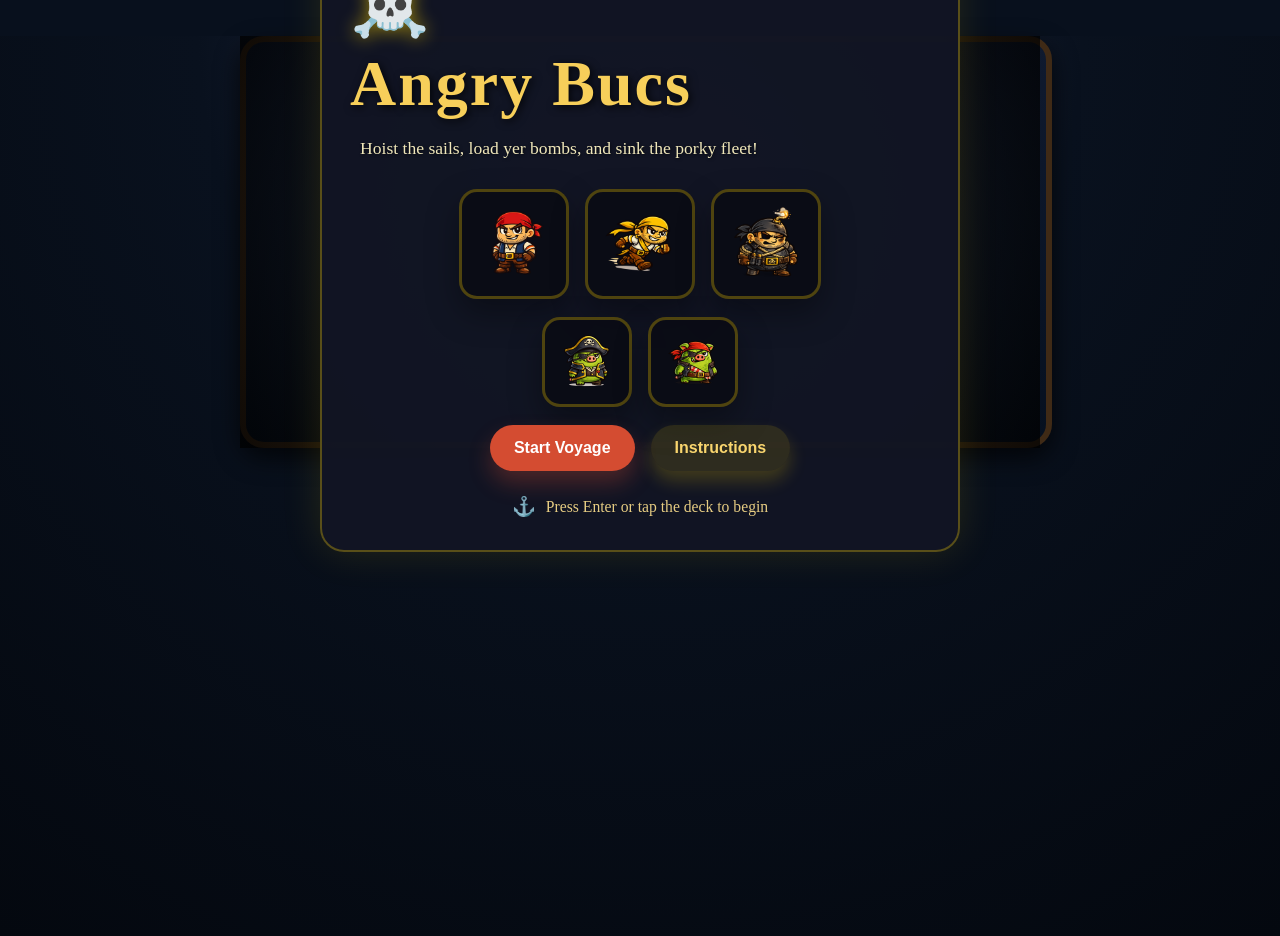
==== AngryBucs/index.html @ dc283241 "Merge pull request #10 from asimisbest/Sprint-1 Sprint 1" ====
<!doctype html>
<html lang="en">
<head>
  <meta charset="utf-8">
  <meta name="viewport" content="width=device-width,initial-scale=1">
  <title>My Game</title>
  <link rel="stylesheet" href="styles.css">
</head>
<body>
  <div class="stage">
    <canvas id="gameCanvas" width="800" height="400"></canvas>

    <div id="menu" class="menu">
      <div class="menu-card">
        <div class="logo">☠️</div>
        <h1 class="title">Angry Bucs</h1>
        <p class="subtitle">Hoist the sails, load yer bombs, and sink the porky fleet!</p>
        <div class="asset-row bucs">
          <img src="../Assets/Buc/standardBuc.png" alt="Standard Buc" />
          <img src="../Assets/Buc/fastBuc.png" alt="Fast Buc" />
          <img src="../Assets/Buc/bombBuc.png" alt="Bomb Buc" />
        </div>
        <div class="asset-row pigs">
          <img src="../Assets/Pigs/pig1.png" alt="Pig 1" />
          <img src="../Assets/Pigs/pig2.png" alt="Pig 2" />
        </div>
        <div class="buttons">
          <button id="startBtn">Start Voyage</button>
          <button id="instructionsBtn">Instructions</button>
        </div>

        <div class="callout">
          <span class="anchor">⚓</span>
          Press Enter or tap the deck to begin
        </div>
      </div>
    </div>

    <div id="instructions" class="modal hidden">
      <div class="modal-content">
        <h2>Instructions</h2>
        <p>Use the arrow keys to steer the ship. Press Enter to launch your cannonballs at the greedy pigs.</p>
        <button id="closeInstructions">Back to Deck</button>
      </div>
    </div>
  </div>

  <script src="main.js"></script>
</body>
</html>
---- AngryBucs/styles.css ----
*{box-sizing:border-box}
html,body{height:100%;margin:0;font-family:Georgia, 'Times New Roman', Times, serif;background:#08101d;color:#f9d56e}
body{background:radial-gradient(circle at top, #2b324f 0%, #09111e 40%, #04080f 100%);}
.stage{width:800px;margin:36px auto;position:relative;}
canvas{display:block;background:linear-gradient(180deg,#0f1a2f 0%,#06101f 100%);border:6px solid #3f2a16;box-shadow:0 10px 25px rgba(0,0,0,0.7);border-radius:24px;}
.menu{position:absolute;left:0;right:0;top:0;bottom:0;display:flex;align-items:center;justify-content:center;padding:24px;background:radial-gradient(circle at center, rgba(255,255,255,0.06), rgba(0,0,0,0.75));}
.menu-card{width:100%;max-width:640px;padding:32px 28px;background:rgba(18,22,36,0.95);border:2px solid rgba(255,215,0,0.3);border-radius:24px;box-shadow:0 0 40px rgba(255, 215, 0, 0.12);position:relative;overflow:hidden;}
.menu-card::before{content:'🏴‍☠️';position:absolute;top:-24px;right:-24px;font-size:72px;opacity:0.14;transform:rotate(15deg);}
.logo{font-size:4rem;margin-bottom:0.4rem;text-shadow:0 0 18px rgba(255,215,0,0.6);}
.title{font-size:4rem;margin:0 0 12px 0;color:#f7cf5a;text-shadow:2px 2px 8px rgba(0,0,0,0.8);letter-spacing:2px;}
.subtitle{margin:0 auto 24px auto;max-width:560px;font-size:1.1rem;line-height:1.8;color:#f0e7ba;text-shadow:1px 1px 3px rgba(0,0,0,0.6);}
.asset-row{display:flex;justify-content:center;gap:16px;margin:0 auto 18px auto;}
.asset-row img{width:110px;height:auto;border:3px solid rgba(255,215,0,0.28);border-radius:18px;background:rgba(10,12,20,0.9);padding:10px;box-shadow:0 14px 32px rgba(0,0,0,0.35);transition:transform 0.3s ease, box-shadow 0.3s ease;}
.asset-row img:hover{transform:translateY(-4px) scale(1.02);box-shadow:0 18px 36px rgba(255,215,0,0.2);}
.asset-row.pigs img{width:90px;}
.buttons{display:flex;flex-wrap:wrap;gap:16px;justify-content:center;}
button{padding:14px 24px;border-radius:999px;border:none;cursor:pointer;font-size:1rem;font-weight:700;transition:transform 0.2s ease, box-shadow 0.2s ease, background-color 0.2s ease;}
#startBtn{background:#d44c31;color:#fff;box-shadow:0 12px 22px rgba(212,76,49,0.3);}
#instructionsBtn{background:rgba(255,215,0,0.12);color:#f9d56e;box-shadow:0 10px 18px rgba(255,215,0,0.2);}
button:hover{transform:translateY(-2px);}
#startBtn:hover{background:#f06842;}
#instructionsBtn:hover{background:rgba(255,215,0,0.22);}
.callout{margin-top:24px;color:#e6cc82;display:flex;align-items:center;justify-content:center;gap:10px;font-size:0.98rem;}
.anchor{font-size:1.2rem;}
.modal{position:absolute;left:0;right:0;top:0;bottom:0;display:flex;align-items:center;justify-content:center;background:rgba(0,0,0,0.72);}
.modal-content{background:linear-gradient(135deg,#1f243c,#101523);padding:26px 24px;border-radius:18px;max-width:520px;border:2px solid rgba(255,215,0,0.25);box-shadow:0 16px 40px rgba(0,0,0,0.45);}
.modal-content h2{margin-top:0;color:#f8dd88;letter-spacing:0.06em;}
.modal-content p{color:#e6d8b5;line-height:1.75;margin:16px 0;}
.modal-content button{width:100%;margin-top:10px;background:#d44c31;color:#fff;box-shadow:0 8px 18px rgba(212,76,49,0.3);}
.hidden{display:none}
@media (max-width:900px){.stage{margin:18px auto;width:auto;padding:0 12px;}}
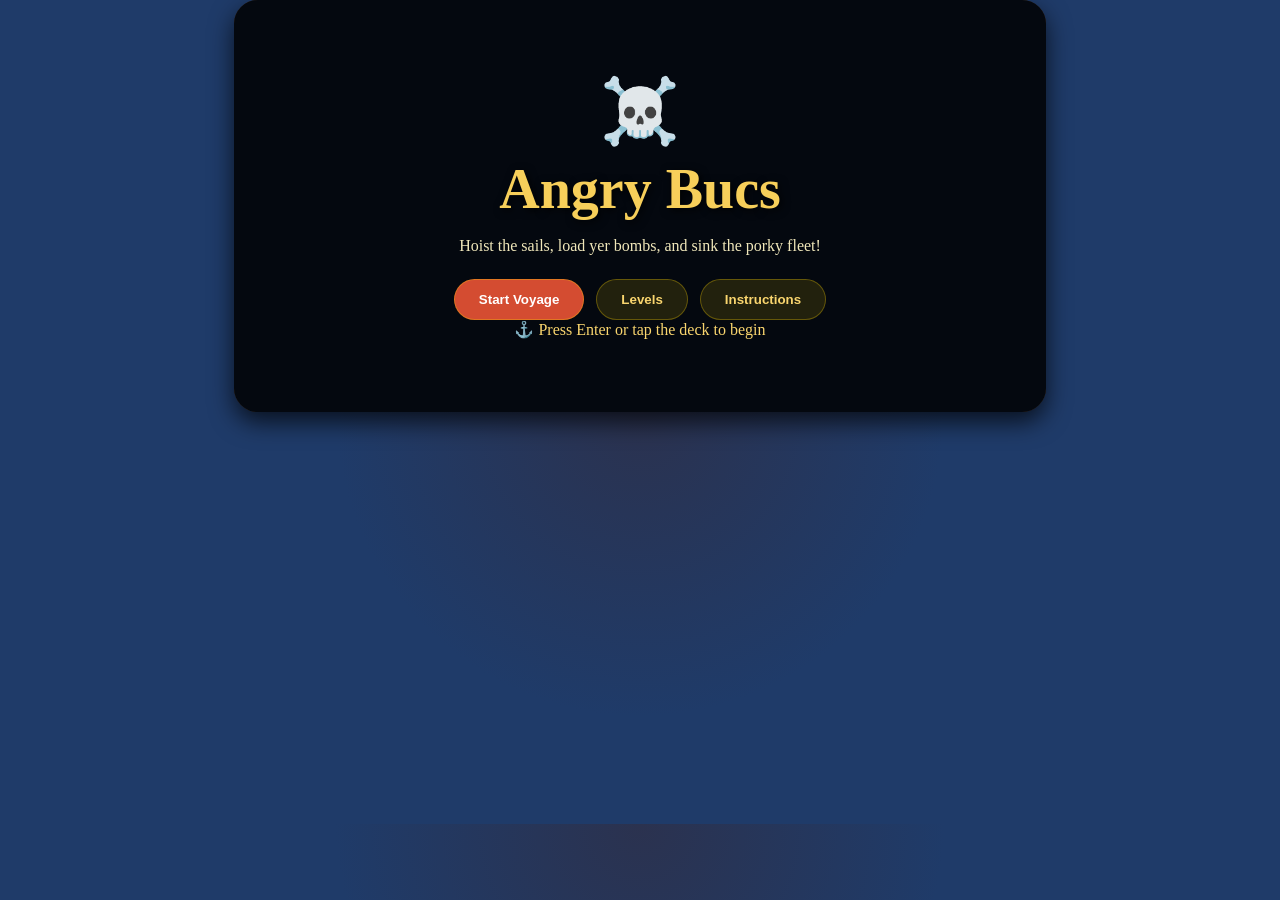
==== commit 4b5d95e7: "Updated game logic and styles" ====
--- a/AngryBucs/index.html
+++ b/AngryBucs/index.html
@@ -3,48 +3,57 @@
 <head>
   <meta charset="utf-8">
   <meta name="viewport" content="width=device-width,initial-scale=1">
-  <title>My Game</title>
+  <title>Angry Bucs</title>
   <link rel="stylesheet" href="styles.css">
 </head>
 <body>
-  <div class="stage">
-    <canvas id="gameCanvas" width="800" height="400"></canvas>
+<div class="stage">
+  <canvas id="gameCanvas" width="800" height="400"></canvas>
 
-    <div id="menu" class="menu">
-      <div class="menu-card">
-        <div class="logo">☠️</div>
-        <h1 class="title">Angry Bucs</h1>
-        <p class="subtitle">Hoist the sails, load yer bombs, and sink the porky fleet!</p>
-        <div class="asset-row bucs">
-          <img src="../Assets/Buc/standardBuc.png" alt="Standard Buc" />
-          <img src="../Assets/Buc/fastBuc.png" alt="Fast Buc" />
-          <img src="../Assets/Buc/bombBuc.png" alt="Bomb Buc" />
-        </div>
-        <div class="asset-row pigs">
-          <img src="../Assets/Pigs/pig1.png" alt="Pig 1" />
-          <img src="../Assets/Pigs/pig2.png" alt="Pig 2" />
-        </div>
-        <div class="buttons">
-          <button id="startBtn">Start Voyage</button>
-          <button id="instructionsBtn">Instructions</button>
-        </div>
+  <div id="gameHUD" class="hud hidden">
+    <button id="retryBtn" class="hud-btn">Retry</button>
+    <button id="exitBtn" class="hud-btn exit">Menu</button>
+  </div>
 
-        <div class="callout">
-          <span class="anchor">⚓</span>
-          Press Enter or tap the deck to begin
-        </div>
+  <div id="menu" class="menu">
+    <div class="menu-card">
+      <div class="logo">☠️</div>
+      <h1 class="title">Angry Bucs</h1>
+      <p class="subtitle">Hoist the sails, load yer bombs, and sink the porky fleet!</p>
+
+      <div class="buttons">
+        <button id="startBtn">Start Voyage</button>
+        <button id="levelsBtn">Levels</button>
+        <button id="instructionsBtn">Instructions</button>
       </div>
-    </div>
 
-    <div id="instructions" class="modal hidden">
-      <div class="modal-content">
-        <h2>Instructions</h2>
-        <p>Use the arrow keys to steer the ship. Press Enter to launch your cannonballs at the greedy pigs.</p>
-        <button id="closeInstructions">Back to Deck</button>
+      <div class="callout">
+        <span class="anchor">⚓</span>
+        Press Enter or tap the deck to begin
       </div>
     </div>
   </div>
 
-  <script src="main.js"></script>
+  <div id="levelsPage" class="modal hidden">
+    <div class="modal-content">
+      <h2>Select Level</h2>
+      <div id="levelGrid"></div>
+      <button id="backToMenu">Back</button>
+    </div>
+  </div>
+
+  <div id="instructions" class="modal hidden">
+    <div class="modal-content">
+      <h2>Instructions</h2>
+      <p>Use your mouse or finger to change where the Buc is aiming.</p>
+      <p>After release, tap anywhere on the screen to activate the Buc's ability.</p>
+      <p>Destroy structures and eliminate pigs to increase your level score.</p>
+      <p>Eliminate all pigs to beat the level and advance!</p>
+      <button id="closeInstructions">Back to Deck</button>
+    </div>
+  </div>
+</div>
+
+<script src="main.js"></script>
 </body>
 </html>
--- a/AngryBucs/styles.css
+++ b/AngryBucs/styles.css
@@ -1,32 +1,141 @@
-*{box-sizing:border-box}
-html,body{height:100%;margin:0;font-family:Georgia, 'Times New Roman', Times, serif;background:#08101d;color:#f9d56e}
-body{background:radial-gradient(circle at top, #2b324f 0%, #09111e 40%, #04080f 100%);}
-.stage{width:800px;margin:36px auto;position:relative;}
-canvas{display:block;background:linear-gradient(180deg,#0f1a2f 0%,#06101f 100%);border:6px solid #3f2a16;box-shadow:0 10px 25px rgba(0,0,0,0.7);border-radius:24px;}
-.menu{position:absolute;left:0;right:0;top:0;bottom:0;display:flex;align-items:center;justify-content:center;padding:24px;background:radial-gradient(circle at center, rgba(255,255,255,0.06), rgba(0,0,0,0.75));}
-.menu-card{width:100%;max-width:640px;padding:32px 28px;background:rgba(18,22,36,0.95);border:2px solid rgba(255,215,0,0.3);border-radius:24px;box-shadow:0 0 40px rgba(255, 215, 0, 0.12);position:relative;overflow:hidden;}
-.menu-card::before{content:'🏴‍☠️';position:absolute;top:-24px;right:-24px;font-size:72px;opacity:0.14;transform:rotate(15deg);}
-.logo{font-size:4rem;margin-bottom:0.4rem;text-shadow:0 0 18px rgba(255,215,0,0.6);}
-.title{font-size:4rem;margin:0 0 12px 0;color:#f7cf5a;text-shadow:2px 2px 8px rgba(0,0,0,0.8);letter-spacing:2px;}
-.subtitle{margin:0 auto 24px auto;max-width:560px;font-size:1.1rem;line-height:1.8;color:#f0e7ba;text-shadow:1px 1px 3px rgba(0,0,0,0.6);}
-.asset-row{display:flex;justify-content:center;gap:16px;margin:0 auto 18px auto;}
-.asset-row img{width:110px;height:auto;border:3px solid rgba(255,215,0,0.28);border-radius:18px;background:rgba(10,12,20,0.9);padding:10px;box-shadow:0 14px 32px rgba(0,0,0,0.35);transition:transform 0.3s ease, box-shadow 0.3s ease;}
-.asset-row img:hover{transform:translateY(-4px) scale(1.02);box-shadow:0 18px 36px rgba(255,215,0,0.2);}
-.asset-row.pigs img{width:90px;}
-.buttons{display:flex;flex-wrap:wrap;gap:16px;justify-content:center;}
-button{padding:14px 24px;border-radius:999px;border:none;cursor:pointer;font-size:1rem;font-weight:700;transition:transform 0.2s ease, box-shadow 0.2s ease, background-color 0.2s ease;}
-#startBtn{background:#d44c31;color:#fff;box-shadow:0 12px 22px rgba(212,76,49,0.3);}
-#instructionsBtn{background:rgba(255,215,0,0.12);color:#f9d56e;box-shadow:0 10px 18px rgba(255,215,0,0.2);}
-button:hover{transform:translateY(-2px);}
-#startBtn:hover{background:#f06842;}
-#instructionsBtn:hover{background:rgba(255,215,0,0.22);}
-.callout{margin-top:24px;color:#e6cc82;display:flex;align-items:center;justify-content:center;gap:10px;font-size:0.98rem;}
-.anchor{font-size:1.2rem;}
-.modal{position:absolute;left:0;right:0;top:0;bottom:0;display:flex;align-items:center;justify-content:center;background:rgba(0,0,0,0.72);}
-.modal-content{background:linear-gradient(135deg,#1f243c,#101523);padding:26px 24px;border-radius:18px;max-width:520px;border:2px solid rgba(255,215,0,0.25);box-shadow:0 16px 40px rgba(0,0,0,0.45);}
-.modal-content h2{margin-top:0;color:#f8dd88;letter-spacing:0.06em;}
-.modal-content p{color:#e6d8b5;line-height:1.75;margin:16px 0;}
-.modal-content button{width:100%;margin-top:10px;background:#d44c31;color:#fff;box-shadow:0 8px 18px rgba(212,76,49,0.3);}
-.hidden{display:none}
-@media (max-width:900px){.stage{margin:18px auto;width:auto;padding:0 12px;}}
+/* Global reset */
+* {
+	box-sizing: border-box;
+}
 
+body {
+	height: 100%;
+	margin: 0;
+	display: flex;
+	justify-content: center;
+	align-items: center;
+	font-family: Georgia, serif;
+	background: radial-gradient(circle at top, #2b324f 0%, #1f3b69 40%, #1f3b69 100%);
+	color: #f9d56e;
+	overflow: hidden;
+}
+
+.stage {
+	position: relative;
+	display: inline-block;
+}
+
+canvas {
+	display: block;
+	background: #06101f;
+	border: 6px solid #3f2a16;
+	box-shadow: 0 10px 25px rgba(0, 0, 0, 0.7);
+	border-radius: 24px;
+}
+
+/* ================= HUD ================= */
+.hud {
+	position: absolute;
+	top: 20px;
+	right: 20px;
+	display: flex;
+	gap: 10px;
+	z-index: 25;
+}
+
+.hud-btn {
+	padding: 8px 18px;
+	border-radius: 12px;
+	border: 2px solid #f9d56e;
+	background: rgba(15, 26, 47, 0.8);
+	color: #f9d56e;
+	cursor: pointer;
+	font-weight: bold;
+	backdrop-filter: blur(4px);
+	transition: transform 0.2s;
+}
+
+.hud-btn:hover {
+	background: #f9d56e;
+	color: #0f1a2f;
+	transform: translateY(-2px);
+}
+
+.hud-btn.exit {
+	border-color: #d44c31;
+	color: #f0e7ba;
+}
+
+.hud-btn.exit:hover {
+	background: #d44c31;
+	color: #fff;
+}
+
+/* ================= MENUS ================= */
+.menu {
+	position: absolute;
+	inset: 0;
+	display: flex;
+	align-items: center;
+	justify-content: center;
+	background: #04080f;
+	z-index: 20;
+	border-radius: 24px;
+}
+
+.menu-card { text-align: center; }
+
+.logo { font-size: 4rem; margin-bottom: 0.5rem; }
+
+.title {
+	font-size: 3.5rem;
+	margin: 0 0 10px 0;
+	color: #f7cf5a;
+	text-shadow: 2px 2px 8px rgba(0,0,0,0.9);
+}
+
+.subtitle { margin-bottom: 24px; color: #f0e7ba; }
+
+.buttons { display: flex; gap: 12px; justify-content: center; }
+
+button {
+	padding: 12px 24px;
+	border-radius: 999px;
+	border: 1px solid rgba(255,215,0,0.3);
+	cursor: pointer;
+	font-weight: bold;
+}
+
+#startBtn { background: #d44c31; color: #fff; }
+#instructionsBtn, #levelsBtn { background: rgba(255,215,0,0.12); color: #f9d56e; }
+
+/* ================= MODALS ================= */
+.modal {
+	position: absolute;
+	inset: 0;
+	background: rgba(0,0,0,0.8);
+	display: flex;
+	align-items: center;
+	justify-content: center;
+	z-index: 30;
+}
+
+.modal-content {
+	background: #101523;
+	padding: 30px;
+	border-radius: 18px;
+	border: 2px solid #f9d56e;
+	text-align: center;
+	max-width: 450px;
+}
+
+#levelGrid {
+	display: grid;
+	grid-template-columns: repeat(5, 1fr);
+	gap: 10px;
+	margin: 20px 0;
+}
+
+#levelGrid button {
+	background: rgba(255,215,0,0.1);
+	color: #f9d56e;
+	border: 1px solid #f9d56e;
+	padding: 10px;
+}
+
+.hidden { display: none !important; }
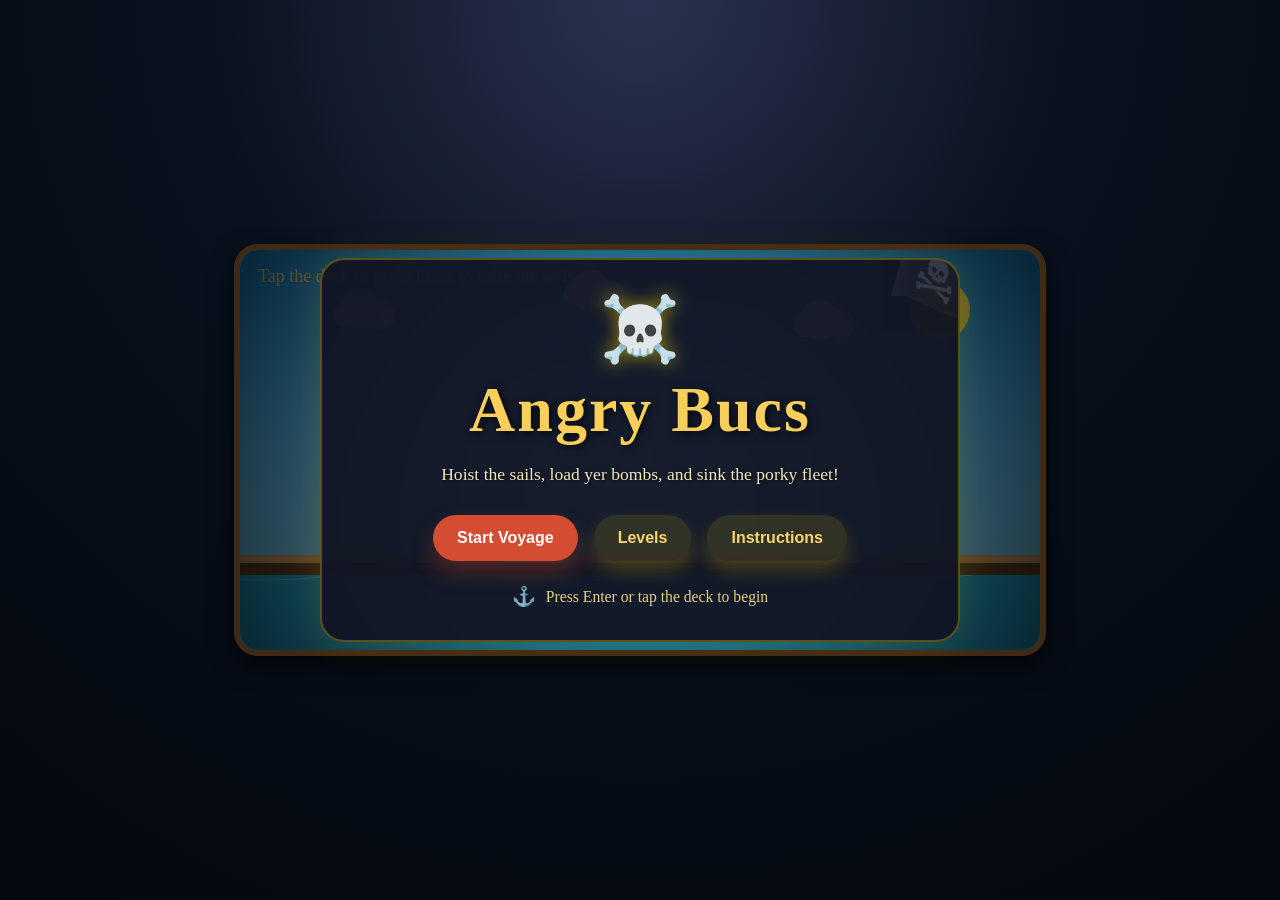
==== commit 06a066f9: "levels" ====
--- a/AngryBucs/index.html
+++ b/AngryBucs/index.html
@@ -7,53 +7,53 @@
   <link rel="stylesheet" href="styles.css">
 </head>
 <body>
-<div class="stage">
-  <canvas id="gameCanvas" width="800" height="400"></canvas>
+  <div class="stage">
+    <canvas id="gameCanvas" width="800" height="400"></canvas>
 
-  <div id="gameHUD" class="hud hidden">
-    <button id="retryBtn" class="hud-btn">Retry</button>
-    <button id="exitBtn" class="hud-btn exit">Menu</button>
-  </div>
+    <div id="gameHUD" class="hud hidden">
+      <button id="retryBtn" class="hud-btn">Retry</button>
+      <button id="exitBtn" class="hud-btn exit">Menu</button>
+    </div>
 
-  <div id="menu" class="menu">
-    <div class="menu-card">
-      <div class="logo">☠️</div>
-      <h1 class="title">Angry Bucs</h1>
-      <p class="subtitle">Hoist the sails, load yer bombs, and sink the porky fleet!</p>
+    <div id="menu" class="menu">
+      <div class="menu-card">
+        <div class="logo">☠️</div>
+        <h1 class="title">Angry Bucs</h1>
+        <p class="subtitle">Hoist the sails, load yer bombs, and sink the porky fleet!</p>
 
-      <div class="buttons">
-        <button id="startBtn">Start Voyage</button>
-        <button id="levelsBtn">Levels</button>
-        <button id="instructionsBtn">Instructions</button>
+        <div class="buttons">
+          <button id="startBtn">Start Voyage</button>
+          <button id="levelsBtn">Levels</button>
+          <button id="instructionsBtn">Instructions</button>
+        </div>
+
+        <div class="callout">
+          <span class="anchor">⚓</span>
+          Press Enter or tap the deck to begin
+        </div>
       </div>
+    </div>
 
-      <div class="callout">
-        <span class="anchor">⚓</span>
-        Press Enter or tap the deck to begin
+    <div id="levelsPage" class="modal hidden">
+      <div class="modal-content">
+        <h2>Select Level</h2>
+        <div id="levelGrid"></div>
+        <button id="backToMenu">Back</button>
+      </div>
+    </div>
+
+    <div id="instructions" class="modal hidden">
+      <div class="modal-content">
+        <h2>Instructions</h2>
+        <p>Use your mouse or finger to change where the Buc is aiming.</p>
+        <p>After release, tap anywhere on the screen to activate the Buc's ability.</p>
+        <p>Destroy structures and eliminate pigs to increase your level score.</p>
+        <p>Eliminate all pigs to beat the level and advance!</p>
+        <button id="closeInstructions">Back to Deck</button>
       </div>
     </div>
   </div>
 
-  <div id="levelsPage" class="modal hidden">
-    <div class="modal-content">
-      <h2>Select Level</h2>
-      <div id="levelGrid"></div>
-      <button id="backToMenu">Back</button>
-    </div>
-  </div>
-
-  <div id="instructions" class="modal hidden">
-    <div class="modal-content">
-      <h2>Instructions</h2>
-      <p>Use your mouse or finger to change where the Buc is aiming.</p>
-      <p>After release, tap anywhere on the screen to activate the Buc's ability.</p>
-      <p>Destroy structures and eliminate pigs to increase your level score.</p>
-      <p>Eliminate all pigs to beat the level and advance!</p>
-      <button id="closeInstructions">Back to Deck</button>
-    </div>
-  </div>
-</div>
-
-<script src="main.js"></script>
+  <script src="main.js"></script>
 </body>
 </html>
--- a/AngryBucs/styles.css
+++ b/AngryBucs/styles.css
@@ -3,16 +3,22 @@
 	box-sizing: border-box;
 }
 
+/* Page */
+html,
 body {
 	height: 100%;
 	margin: 0;
-	display: flex;
-	justify-content: center;
-	align-items: center;
-	font-family: Georgia, serif;
-	background: radial-gradient(circle at top, #2b324f 0%, #1f3b69 40%, #1f3b69 100%);
+	font-family: Georgia, 'Times New Roman', Times, serif;
+	background: #08101d;
 	color: #f9d56e;
 	overflow: hidden;
+}
+
+body {
+	display: flex;
+	justify-content: center;
+	align-items: center;
+	background: radial-gradient(circle at top, #2b324f 0%, #09111e 40%, #04080f 100%);
 }
 
 .stage {
@@ -22,7 +28,7 @@
 
 canvas {
 	display: block;
-	background: #06101f;
+	background: linear-gradient(180deg, #0f1a2f 0%, #06101f 100%);
 	border: 6px solid #3f2a16;
 	box-shadow: 0 10px 25px rgba(0, 0, 0, 0.7);
 	border-radius: 24px;
@@ -47,7 +53,7 @@
 	cursor: pointer;
 	font-weight: bold;
 	backdrop-filter: blur(4px);
-	transition: transform 0.2s;
+	transition: transform 0.2s ease, background-color 0.2s ease, color 0.2s ease;
 }
 
 .hud-btn:hover {
@@ -66,64 +72,168 @@
 	color: #fff;
 }
 
-/* ================= MENUS ================= */
+/* ================= MENU ================= */
 .menu {
 	position: absolute;
-	inset: 0;
-	display: flex;
-	align-items: center;
-	justify-content: center;
-	background: #04080f;
+	left: 6px;
+	right: 6px;
+	top: 6px;
+	bottom: 6px;
+	display: flex;
+	align-items: center;
+	justify-content: center;
+	padding: 24px;
+	background: radial-gradient(circle at center, rgba(255,255,255,0.06), rgba(0,0,0,0.75));
 	z-index: 20;
+	border-radius: 18px;
+}
+
+.menu-card {
+	width: 100%;
+	max-width: 640px;
+	padding: 32px 28px;
+	background: rgba(18, 22, 36, 0.95);
+	border: 2px solid rgba(255, 215, 0, 0.3);
 	border-radius: 24px;
-}
-
-.menu-card { text-align: center; }
-
-.logo { font-size: 4rem; margin-bottom: 0.5rem; }
+	box-shadow: 0 0 40px rgba(255, 215, 0, 0.12);
+	position: relative;
+	overflow: hidden;
+	text-align: center;
+}
+
+.menu-card::before {
+	content: '🏴‍☠️';
+	position: absolute;
+	top: -24px;
+	right: -24px;
+	font-size: 72px;
+	opacity: 0.14;
+	transform: rotate(15deg);
+}
+
+.logo {
+	font-size: 4rem;
+	margin-bottom: 0.4rem;
+	text-shadow: 0 0 18px rgba(255, 215, 0, 0.6);
+}
 
 .title {
-	font-size: 3.5rem;
-	margin: 0 0 10px 0;
+	font-size: 4rem;
+	margin: 0 0 12px 0;
 	color: #f7cf5a;
-	text-shadow: 2px 2px 8px rgba(0,0,0,0.9);
-}
-
-.subtitle { margin-bottom: 24px; color: #f0e7ba; }
-
-.buttons { display: flex; gap: 12px; justify-content: center; }
+	text-shadow: 2px 2px 8px rgba(0, 0, 0, 0.8);
+	letter-spacing: 2px;
+}
+
+.subtitle {
+	margin: 0 auto 24px auto;
+	max-width: 560px;
+	font-size: 1.1rem;
+	line-height: 1.8;
+	color: #f0e7ba;
+	text-shadow: 1px 1px 3px rgba(0, 0, 0, 0.6);
+}
+
+.buttons {
+	display: flex;
+	flex-wrap: wrap;
+	gap: 16px;
+	justify-content: center;
+}
 
 button {
-	padding: 12px 24px;
+	padding: 14px 24px;
 	border-radius: 999px;
-	border: 1px solid rgba(255,215,0,0.3);
+	border: none;
 	cursor: pointer;
-	font-weight: bold;
-}
-
-#startBtn { background: #d44c31; color: #fff; }
-#instructionsBtn, #levelsBtn { background: rgba(255,215,0,0.12); color: #f9d56e; }
+	font-size: 1rem;
+	font-weight: 700;
+	transition: transform 0.2s ease, box-shadow 0.2s ease, background-color 0.2s ease;
+}
+
+#startBtn {
+	background: #d44c31;
+	color: #fff;
+	box-shadow: 0 12px 22px rgba(212, 76, 49, 0.3);
+}
+
+#instructionsBtn,
+#levelsBtn {
+	background: rgba(255, 215, 0, 0.12);
+	color: #f9d56e;
+	box-shadow: 0 10px 18px rgba(255, 215, 0, 0.2);
+}
+
+button:hover {
+	transform: translateY(-2px);
+}
+
+#startBtn:hover {
+	background: #f06842;
+}
+
+#instructionsBtn:hover,
+#levelsBtn:hover {
+	background: rgba(255, 215, 0, 0.22);
+}
+
+.callout {
+	margin-top: 24px;
+	color: #e6cc82;
+	display: flex;
+	align-items: center;
+	justify-content: center;
+	gap: 10px;
+	font-size: 0.98rem;
+}
+
+.anchor {
+	font-size: 1.2rem;
+}
 
 /* ================= MODALS ================= */
 .modal {
 	position: absolute;
 	inset: 0;
-	background: rgba(0,0,0,0.8);
-	display: flex;
-	align-items: center;
-	justify-content: center;
+	display: flex;
+	align-items: center;
+	justify-content: center;
+	background: rgba(0, 0, 0, 0.72);
 	z-index: 30;
+	border-radius: 24px;
 }
 
 .modal-content {
-	background: #101523;
-	padding: 30px;
+	background: linear-gradient(135deg, #1f243c, #101523);
+	padding: 26px 24px;
 	border-radius: 18px;
-	border: 2px solid #f9d56e;
+	max-width: 520px;
+	width: 90%;
+	border: 2px solid rgba(255, 215, 0, 0.25);
+	box-shadow: 0 16px 40px rgba(0, 0, 0, 0.45);
 	text-align: center;
-	max-width: 450px;
-}
-
+}
+
+.modal-content h2 {
+	margin-top: 0;
+	color: #f8dd88;
+	letter-spacing: 0.06em;
+}
+
+.modal-content p {
+	color: #e6d8b5;
+	line-height: 1.75;
+	margin: 16px 0;
+}
+
+.modal-content button {
+	margin-top: 10px;
+	background: #d44c31;
+	color: #fff;
+	box-shadow: 0 8px 18px rgba(212, 76, 49, 0.3);
+}
+
+/* ================= LEVEL GRID ================= */
 #levelGrid {
 	display: grid;
 	grid-template-columns: repeat(5, 1fr);
@@ -132,10 +242,32 @@
 }
 
 #levelGrid button {
-	background: rgba(255,215,0,0.1);
+	width: 100%;
+	background: rgba(255, 215, 0, 0.1);
 	color: #f9d56e;
 	border: 1px solid #f9d56e;
-	padding: 10px;
-}
-
-.hidden { display: none !important; }+	box-shadow: none;
+}
+
+#levelGrid button:disabled {
+	opacity: 0.45;
+	cursor: not-allowed;
+	transform: none;
+}
+
+/* ================= UTIL ================= */
+.hidden {
+	display: none !important;
+}
+
+@media (max-width: 900px) {
+	.stage {
+		width: auto;
+		max-width: 100%;
+	}
+
+	canvas {
+		max-width: 100%;
+		height: auto;
+	}
+}
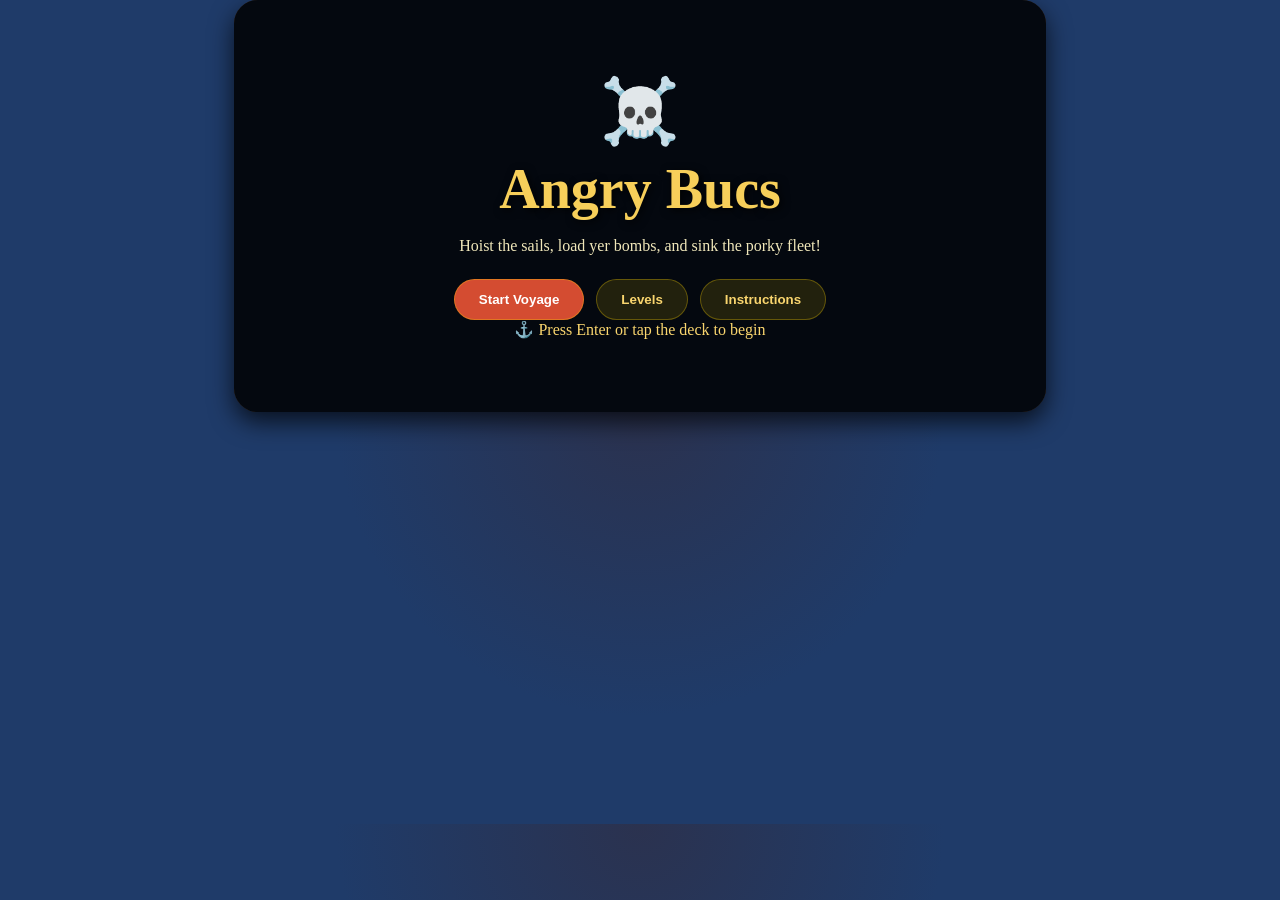
==== commit 9a4dd07a: "Merge pull request #11 from asimisbest/Sprint-2 Sprint 2 Release" ====
--- a/AngryBucs/index.html
+++ b/AngryBucs/index.html
@@ -7,53 +7,53 @@
   <link rel="stylesheet" href="styles.css">
 </head>
 <body>
-  <div class="stage">
-    <canvas id="gameCanvas" width="800" height="400"></canvas>
+<div class="stage">
+  <canvas id="gameCanvas" width="800" height="400"></canvas>
 
-    <div id="gameHUD" class="hud hidden">
-      <button id="retryBtn" class="hud-btn">Retry</button>
-      <button id="exitBtn" class="hud-btn exit">Menu</button>
-    </div>
+  <div id="gameHUD" class="hud hidden">
+    <button id="retryBtn" class="hud-btn">Retry</button>
+    <button id="exitBtn" class="hud-btn exit">Menu</button>
+  </div>
 
-    <div id="menu" class="menu">
-      <div class="menu-card">
-        <div class="logo">☠️</div>
-        <h1 class="title">Angry Bucs</h1>
-        <p class="subtitle">Hoist the sails, load yer bombs, and sink the porky fleet!</p>
+  <div id="menu" class="menu">
+    <div class="menu-card">
+      <div class="logo">☠️</div>
+      <h1 class="title">Angry Bucs</h1>
+      <p class="subtitle">Hoist the sails, load yer bombs, and sink the porky fleet!</p>
 
-        <div class="buttons">
-          <button id="startBtn">Start Voyage</button>
-          <button id="levelsBtn">Levels</button>
-          <button id="instructionsBtn">Instructions</button>
-        </div>
+      <div class="buttons">
+        <button id="startBtn">Start Voyage</button>
+        <button id="levelsBtn">Levels</button>
+        <button id="instructionsBtn">Instructions</button>
+      </div>
 
-        <div class="callout">
-          <span class="anchor">⚓</span>
-          Press Enter or tap the deck to begin
-        </div>
-      </div>
-    </div>
-
-    <div id="levelsPage" class="modal hidden">
-      <div class="modal-content">
-        <h2>Select Level</h2>
-        <div id="levelGrid"></div>
-        <button id="backToMenu">Back</button>
-      </div>
-    </div>
-
-    <div id="instructions" class="modal hidden">
-      <div class="modal-content">
-        <h2>Instructions</h2>
-        <p>Use your mouse or finger to change where the Buc is aiming.</p>
-        <p>After release, tap anywhere on the screen to activate the Buc's ability.</p>
-        <p>Destroy structures and eliminate pigs to increase your level score.</p>
-        <p>Eliminate all pigs to beat the level and advance!</p>
-        <button id="closeInstructions">Back to Deck</button>
+      <div class="callout">
+        <span class="anchor">⚓</span>
+        Press Enter or tap the deck to begin
       </div>
     </div>
   </div>
 
-  <script src="main.js"></script>
+  <div id="levelsPage" class="modal hidden">
+    <div class="modal-content">
+      <h2>Select Level</h2>
+      <div id="levelGrid"></div>
+      <button id="backToMenu">Back</button>
+    </div>
+  </div>
+
+  <div id="instructions" class="modal hidden">
+    <div class="modal-content">
+      <h2>Instructions</h2>
+      <p>Use your mouse or finger to change where the Buc is aiming.</p>
+      <p>After release, tap anywhere on the screen to activate the Buc's ability.</p>
+      <p>Destroy structures and eliminate pigs to increase your level score.</p>
+      <p>Eliminate all pigs to beat the level and advance!</p>
+      <button id="closeInstructions">Back to Deck</button>
+    </div>
+  </div>
+</div>
+
+<script src="main.js"></script>
 </body>
 </html>
--- a/AngryBucs/styles.css
+++ b/AngryBucs/styles.css
@@ -3,22 +3,16 @@
 	box-sizing: border-box;
 }
 
-/* Page */
-html,
 body {
 	height: 100%;
 	margin: 0;
-	font-family: Georgia, 'Times New Roman', Times, serif;
-	background: #08101d;
-	color: #f9d56e;
-	overflow: hidden;
-}
-
-body {
 	display: flex;
 	justify-content: center;
 	align-items: center;
-	background: radial-gradient(circle at top, #2b324f 0%, #09111e 40%, #04080f 100%);
+	font-family: Georgia, serif;
+	background: radial-gradient(circle at top, #2b324f 0%, #1f3b69 40%, #1f3b69 100%);
+	color: #f9d56e;
+	overflow: hidden;
 }
 
 .stage {
@@ -28,7 +22,7 @@
 
 canvas {
 	display: block;
-	background: linear-gradient(180deg, #0f1a2f 0%, #06101f 100%);
+	background: #06101f;
 	border: 6px solid #3f2a16;
 	box-shadow: 0 10px 25px rgba(0, 0, 0, 0.7);
 	border-radius: 24px;
@@ -53,7 +47,7 @@
 	cursor: pointer;
 	font-weight: bold;
 	backdrop-filter: blur(4px);
-	transition: transform 0.2s ease, background-color 0.2s ease, color 0.2s ease;
+	transition: transform 0.2s;
 }
 
 .hud-btn:hover {
@@ -72,168 +66,64 @@
 	color: #fff;
 }
 
-/* ================= MENU ================= */
+/* ================= MENUS ================= */
 .menu {
 	position: absolute;
-	left: 6px;
-	right: 6px;
-	top: 6px;
-	bottom: 6px;
+	inset: 0;
 	display: flex;
 	align-items: center;
 	justify-content: center;
-	padding: 24px;
-	background: radial-gradient(circle at center, rgba(255,255,255,0.06), rgba(0,0,0,0.75));
+	background: #04080f;
 	z-index: 20;
-	border-radius: 18px;
+	border-radius: 24px;
 }
 
-.menu-card {
-	width: 100%;
-	max-width: 640px;
-	padding: 32px 28px;
-	background: rgba(18, 22, 36, 0.95);
-	border: 2px solid rgba(255, 215, 0, 0.3);
-	border-radius: 24px;
-	box-shadow: 0 0 40px rgba(255, 215, 0, 0.12);
-	position: relative;
-	overflow: hidden;
-	text-align: center;
+.menu-card { text-align: center; }
+
+.logo { font-size: 4rem; margin-bottom: 0.5rem; }
+
+.title {
+	font-size: 3.5rem;
+	margin: 0 0 10px 0;
+	color: #f7cf5a;
+	text-shadow: 2px 2px 8px rgba(0,0,0,0.9);
 }
 
-.menu-card::before {
-	content: '🏴‍☠️';
-	position: absolute;
-	top: -24px;
-	right: -24px;
-	font-size: 72px;
-	opacity: 0.14;
-	transform: rotate(15deg);
+.subtitle { margin-bottom: 24px; color: #f0e7ba; }
+
+.buttons { display: flex; gap: 12px; justify-content: center; }
+
+button {
+	padding: 12px 24px;
+	border-radius: 999px;
+	border: 1px solid rgba(255,215,0,0.3);
+	cursor: pointer;
+	font-weight: bold;
 }
 
-.logo {
-	font-size: 4rem;
-	margin-bottom: 0.4rem;
-	text-shadow: 0 0 18px rgba(255, 215, 0, 0.6);
-}
-
-.title {
-	font-size: 4rem;
-	margin: 0 0 12px 0;
-	color: #f7cf5a;
-	text-shadow: 2px 2px 8px rgba(0, 0, 0, 0.8);
-	letter-spacing: 2px;
-}
-
-.subtitle {
-	margin: 0 auto 24px auto;
-	max-width: 560px;
-	font-size: 1.1rem;
-	line-height: 1.8;
-	color: #f0e7ba;
-	text-shadow: 1px 1px 3px rgba(0, 0, 0, 0.6);
-}
-
-.buttons {
-	display: flex;
-	flex-wrap: wrap;
-	gap: 16px;
-	justify-content: center;
-}
-
-button {
-	padding: 14px 24px;
-	border-radius: 999px;
-	border: none;
-	cursor: pointer;
-	font-size: 1rem;
-	font-weight: 700;
-	transition: transform 0.2s ease, box-shadow 0.2s ease, background-color 0.2s ease;
-}
-
-#startBtn {
-	background: #d44c31;
-	color: #fff;
-	box-shadow: 0 12px 22px rgba(212, 76, 49, 0.3);
-}
-
-#instructionsBtn,
-#levelsBtn {
-	background: rgba(255, 215, 0, 0.12);
-	color: #f9d56e;
-	box-shadow: 0 10px 18px rgba(255, 215, 0, 0.2);
-}
-
-button:hover {
-	transform: translateY(-2px);
-}
-
-#startBtn:hover {
-	background: #f06842;
-}
-
-#instructionsBtn:hover,
-#levelsBtn:hover {
-	background: rgba(255, 215, 0, 0.22);
-}
-
-.callout {
-	margin-top: 24px;
-	color: #e6cc82;
-	display: flex;
-	align-items: center;
-	justify-content: center;
-	gap: 10px;
-	font-size: 0.98rem;
-}
-
-.anchor {
-	font-size: 1.2rem;
-}
+#startBtn { background: #d44c31; color: #fff; }
+#instructionsBtn, #levelsBtn { background: rgba(255,215,0,0.12); color: #f9d56e; }
 
 /* ================= MODALS ================= */
 .modal {
 	position: absolute;
 	inset: 0;
+	background: rgba(0,0,0,0.8);
 	display: flex;
 	align-items: center;
 	justify-content: center;
-	background: rgba(0, 0, 0, 0.72);
 	z-index: 30;
-	border-radius: 24px;
 }
 
 .modal-content {
-	background: linear-gradient(135deg, #1f243c, #101523);
-	padding: 26px 24px;
+	background: #101523;
+	padding: 30px;
 	border-radius: 18px;
-	max-width: 520px;
-	width: 90%;
-	border: 2px solid rgba(255, 215, 0, 0.25);
-	box-shadow: 0 16px 40px rgba(0, 0, 0, 0.45);
+	border: 2px solid #f9d56e;
 	text-align: center;
+	max-width: 450px;
 }
 
-.modal-content h2 {
-	margin-top: 0;
-	color: #f8dd88;
-	letter-spacing: 0.06em;
-}
-
-.modal-content p {
-	color: #e6d8b5;
-	line-height: 1.75;
-	margin: 16px 0;
-}
-
-.modal-content button {
-	margin-top: 10px;
-	background: #d44c31;
-	color: #fff;
-	box-shadow: 0 8px 18px rgba(212, 76, 49, 0.3);
-}
-
-/* ================= LEVEL GRID ================= */
 #levelGrid {
 	display: grid;
 	grid-template-columns: repeat(5, 1fr);
@@ -242,32 +132,10 @@
 }
 
 #levelGrid button {
-	width: 100%;
-	background: rgba(255, 215, 0, 0.1);
+	background: rgba(255,215,0,0.1);
 	color: #f9d56e;
 	border: 1px solid #f9d56e;
-	box-shadow: none;
+	padding: 10px;
 }
 
-#levelGrid button:disabled {
-	opacity: 0.45;
-	cursor: not-allowed;
-	transform: none;
-}
-
-/* ================= UTIL ================= */
-.hidden {
-	display: none !important;
-}
-
-@media (max-width: 900px) {
-	.stage {
-		width: auto;
-		max-width: 100%;
-	}
-
-	canvas {
-		max-width: 100%;
-		height: auto;
-	}
-}+.hidden { display: none !important; }
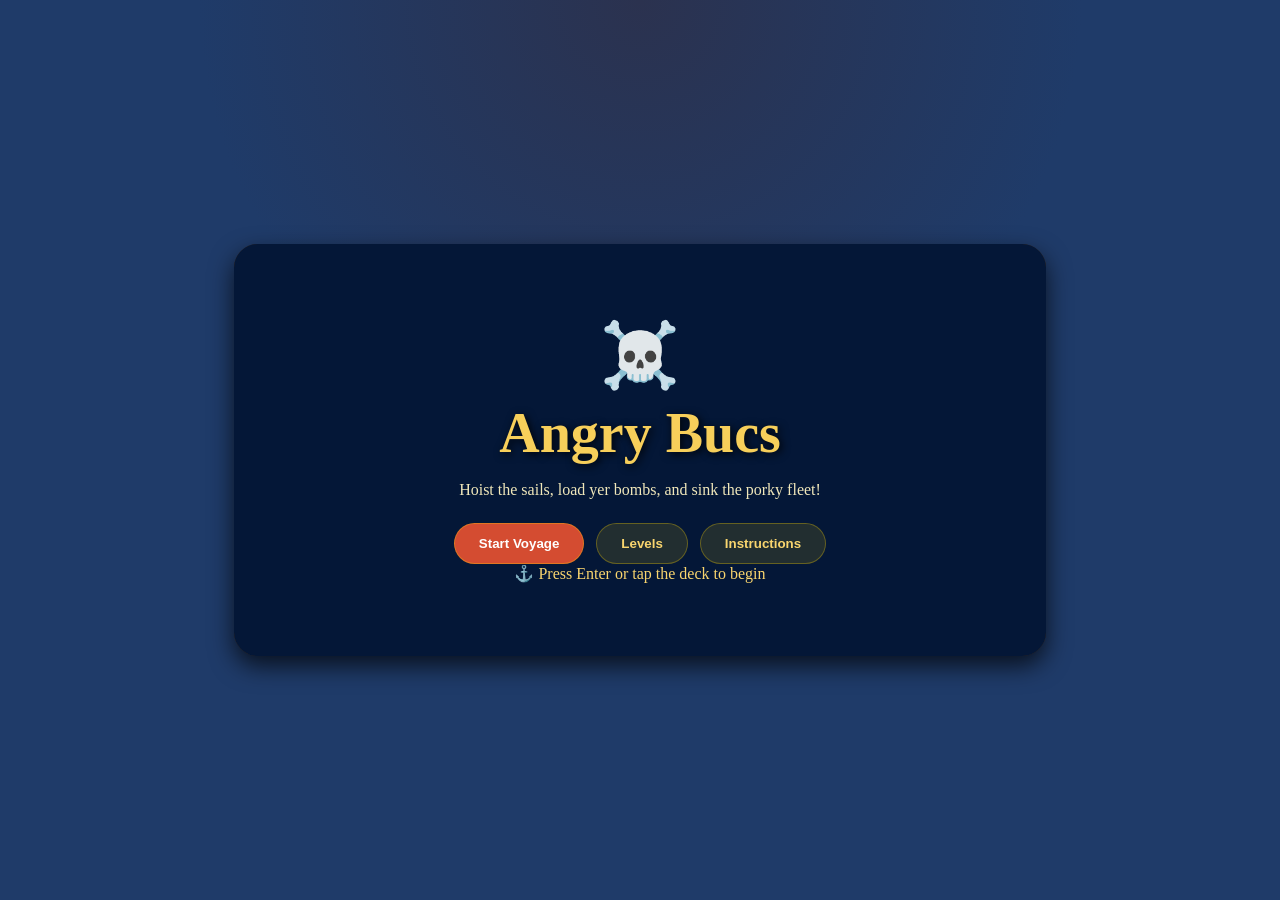
==== commit 04387b78: "cannon class" ====
--- a/AngryBucs/index.html
+++ b/AngryBucs/index.html
@@ -54,6 +54,6 @@
   </div>
 </div>
 
-<script src="main.js"></script>
+<script type="module" src="main.js"></script>
 </body>
 </html>
--- a/AngryBucs/styles.css
+++ b/AngryBucs/styles.css
@@ -4,7 +4,7 @@
 }
 
 body {
-	height: 100%;
+	height: 100vh;
 	margin: 0;
 	display: flex;
 	justify-content: center;
@@ -73,7 +73,7 @@
 	display: flex;
 	align-items: center;
 	justify-content: center;
-	background: #04080f;
+	background: #041737;
 	z-index: 20;
 	border-radius: 24px;
 }
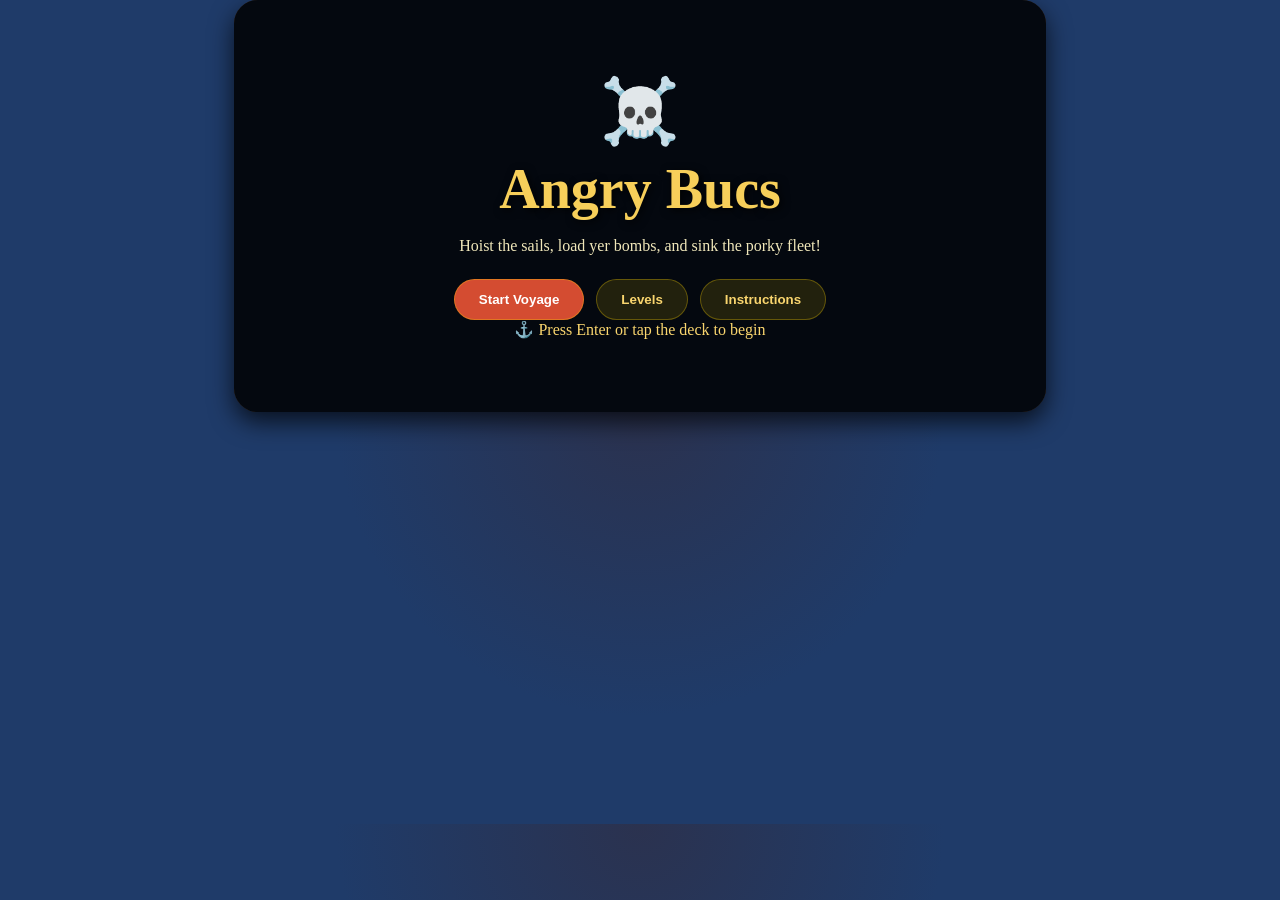
==== commit a2c8bee5: "Revert "Merge pull request #12 from asimisbest/feature-level-2" This reverts commit 78b9c579f2b7f5e8" ====
--- a/AngryBucs/index.html
+++ b/AngryBucs/index.html
@@ -54,6 +54,6 @@
   </div>
 </div>
 
-<script type="module" src="main.js"></script>
+<script src="main.js"></script>
 </body>
 </html>
--- a/AngryBucs/styles.css
+++ b/AngryBucs/styles.css
@@ -4,7 +4,7 @@
 }
 
 body {
-	height: 100vh;
+	height: 100%;
 	margin: 0;
 	display: flex;
 	justify-content: center;
@@ -73,7 +73,7 @@
 	display: flex;
 	align-items: center;
 	justify-content: center;
-	background: #041737;
+	background: #04080f;
 	z-index: 20;
 	border-radius: 24px;
 }
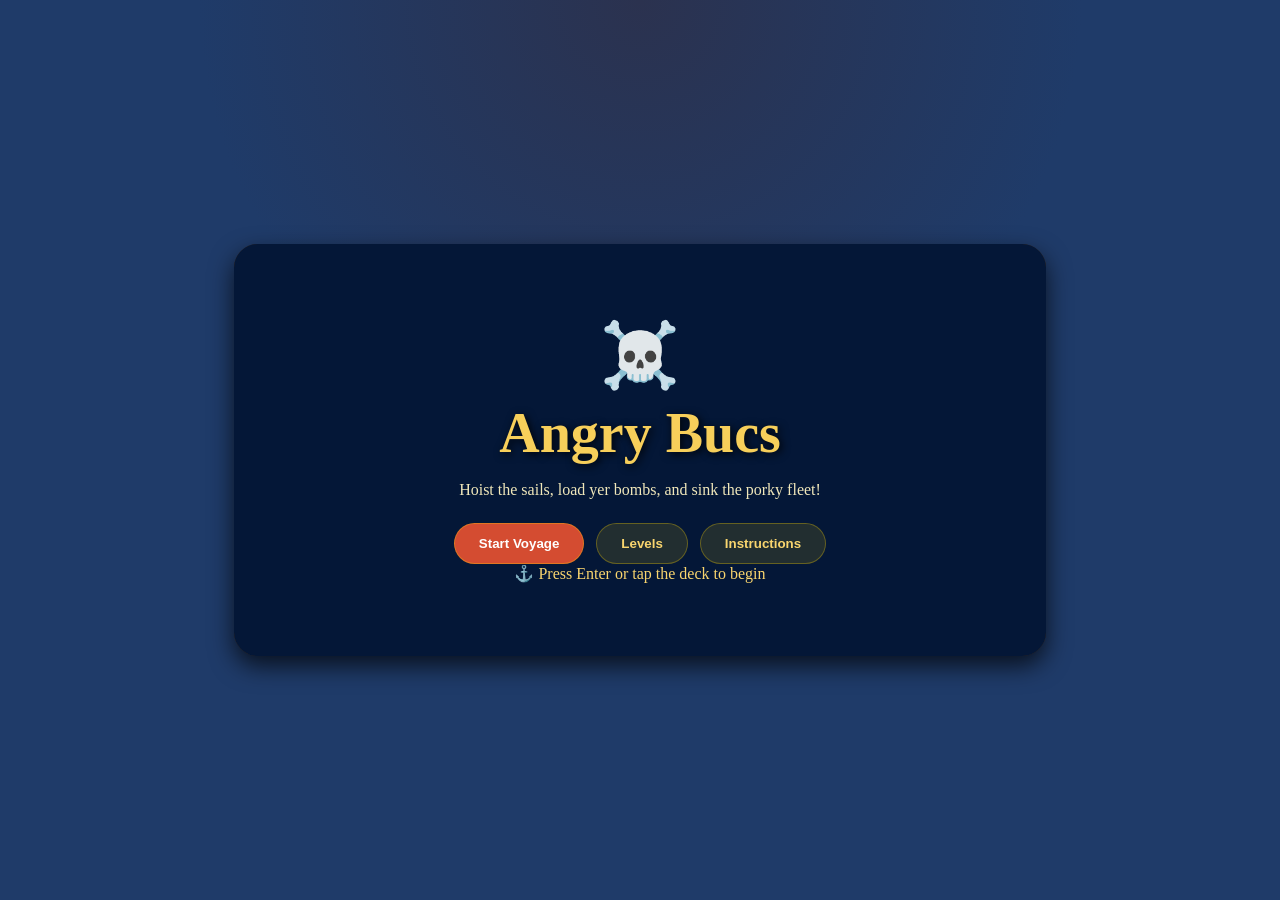
==== commit 1664c459: "Reapply "Merge pull request #12 from asimisbest/feature-level-2" This reverts commit a2c8bee509d66a6" ====
--- a/AngryBucs/index.html
+++ b/AngryBucs/index.html
@@ -54,6 +54,6 @@
   </div>
 </div>
 
-<script src="main.js"></script>
+<script type="module" src="main.js"></script>
 </body>
 </html>
--- a/AngryBucs/styles.css
+++ b/AngryBucs/styles.css
@@ -4,7 +4,7 @@
 }
 
 body {
-	height: 100%;
+	height: 100vh;
 	margin: 0;
 	display: flex;
 	justify-content: center;
@@ -73,7 +73,7 @@
 	display: flex;
 	align-items: center;
 	justify-content: center;
-	background: #04080f;
+	background: #041737;
 	z-index: 20;
 	border-radius: 24px;
 }
